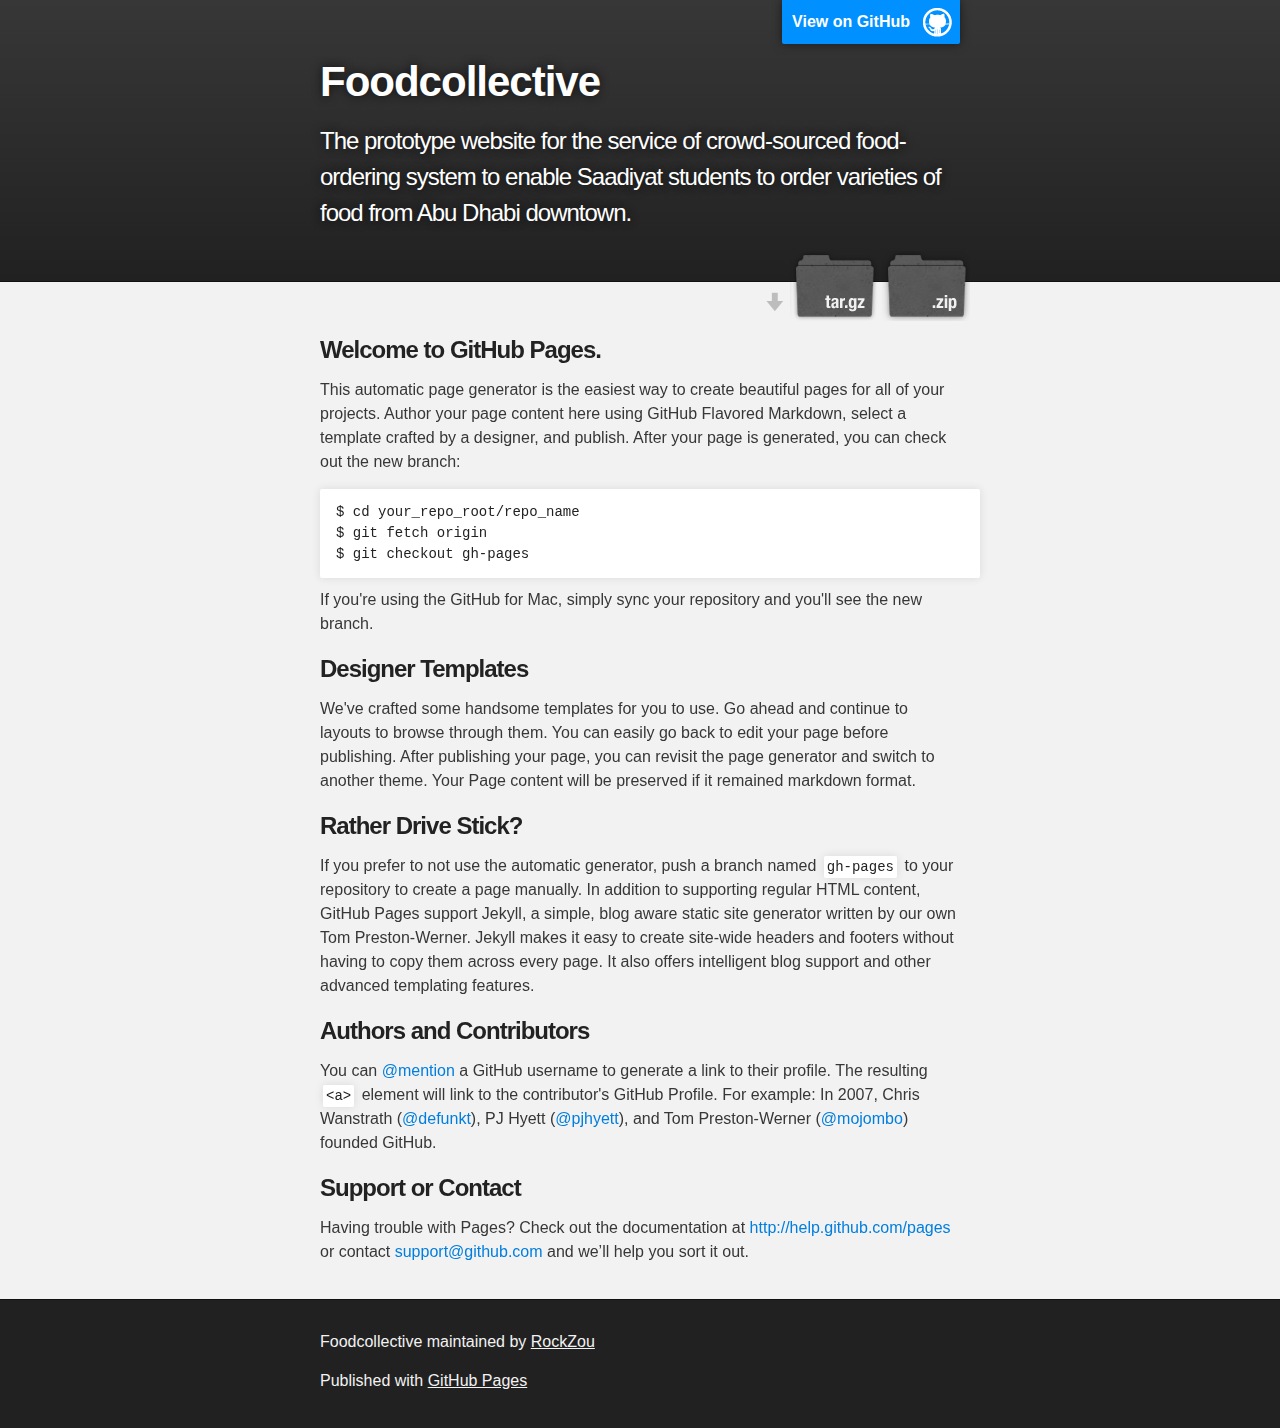
==== index.html @ c1361300 "Create gh-pages branch via GitHub" ====
<!DOCTYPE html>
<html>

  <head>
    <meta charset='utf-8'>
    <meta http-equiv="X-UA-Compatible" content="chrome=1">
    <meta name="description" content="Foodcollective : The prototype website for the service of crowd-sourced food-ordering system to enable Saadiyat students to order varieties of food from Abu Dhabi downtown.">

    <link rel="stylesheet" type="text/css" media="screen" href="stylesheets/stylesheet.css">

    <title>Foodcollective</title>
  </head>

  <body>

    <!-- HEADER -->
    <div id="header_wrap" class="outer">
        <header class="inner">
          <a id="forkme_banner" href="https://github.com/RockZou/FoodCollective">View on GitHub</a>

          <h1 id="project_title">Foodcollective</h1>
          <h2 id="project_tagline">The prototype website for the service of crowd-sourced food-ordering system to enable Saadiyat students to order varieties of food from Abu Dhabi downtown.</h2>

            <section id="downloads">
              <a class="zip_download_link" href="https://github.com/RockZou/FoodCollective/zipball/master">Download this project as a .zip file</a>
              <a class="tar_download_link" href="https://github.com/RockZou/FoodCollective/tarball/master">Download this project as a tar.gz file</a>
            </section>
        </header>
    </div>

    <!-- MAIN CONTENT -->
    <div id="main_content_wrap" class="outer">
      <section id="main_content" class="inner">
        <h3>
<a name="welcome-to-github-pages" class="anchor" href="#welcome-to-github-pages"><span class="octicon octicon-link"></span></a>Welcome to GitHub Pages.</h3>

<p>This automatic page generator is the easiest way to create beautiful pages for all of your projects. Author your page content here using GitHub Flavored Markdown, select a template crafted by a designer, and publish. After your page is generated, you can check out the new branch:</p>

<pre><code>$ cd your_repo_root/repo_name
$ git fetch origin
$ git checkout gh-pages
</code></pre>

<p>If you're using the GitHub for Mac, simply sync your repository and you'll see the new branch.</p>

<h3>
<a name="designer-templates" class="anchor" href="#designer-templates"><span class="octicon octicon-link"></span></a>Designer Templates</h3>

<p>We've crafted some handsome templates for you to use. Go ahead and continue to layouts to browse through them. You can easily go back to edit your page before publishing. After publishing your page, you can revisit the page generator and switch to another theme. Your Page content will be preserved if it remained markdown format.</p>

<h3>
<a name="rather-drive-stick" class="anchor" href="#rather-drive-stick"><span class="octicon octicon-link"></span></a>Rather Drive Stick?</h3>

<p>If you prefer to not use the automatic generator, push a branch named <code>gh-pages</code> to your repository to create a page manually. In addition to supporting regular HTML content, GitHub Pages support Jekyll, a simple, blog aware static site generator written by our own Tom Preston-Werner. Jekyll makes it easy to create site-wide headers and footers without having to copy them across every page. It also offers intelligent blog support and other advanced templating features.</p>

<h3>
<a name="authors-and-contributors" class="anchor" href="#authors-and-contributors"><span class="octicon octicon-link"></span></a>Authors and Contributors</h3>

<p>You can <a href="https://github.com/blog/821" class="user-mention">@mention</a> a GitHub username to generate a link to their profile. The resulting <code>&lt;a&gt;</code> element will link to the contributor's GitHub Profile. For example: In 2007, Chris Wanstrath (<a href="https://github.com/defunkt" class="user-mention">@defunkt</a>), PJ Hyett (<a href="https://github.com/pjhyett" class="user-mention">@pjhyett</a>), and Tom Preston-Werner (<a href="https://github.com/mojombo" class="user-mention">@mojombo</a>) founded GitHub.</p>

<h3>
<a name="support-or-contact" class="anchor" href="#support-or-contact"><span class="octicon octicon-link"></span></a>Support or Contact</h3>

<p>Having trouble with Pages? Check out the documentation at <a href="http://help.github.com/pages">http://help.github.com/pages</a> or contact <a href="mailto:support@github.com">support@github.com</a> and we’ll help you sort it out.</p>
      </section>
    </div>

    <!-- FOOTER  -->
    <div id="footer_wrap" class="outer">
      <footer class="inner">
        <p class="copyright">Foodcollective maintained by <a href="https://github.com/RockZou">RockZou</a></p>
        <p>Published with <a href="http://pages.github.com">GitHub Pages</a></p>
      </footer>
    </div>

    

  </body>
</html>
---- stylesheets/stylesheet.css ----
/*******************************************************************************
Slate Theme for GitHub Pages
by Jason Costello, @jsncostello
*******************************************************************************/

@import url(pygment_trac.css);

/*******************************************************************************
MeyerWeb Reset
*******************************************************************************/

html, body, div, span, applet, object, iframe,
h1, h2, h3, h4, h5, h6, p, blockquote, pre,
a, abbr, acronym, address, big, cite, code,
del, dfn, em, img, ins, kbd, q, s, samp,
small, strike, strong, sub, sup, tt, var,
b, u, i, center,
dl, dt, dd, ol, ul, li,
fieldset, form, label, legend,
table, caption, tbody, tfoot, thead, tr, th, td,
article, aside, canvas, details, embed,
figure, figcaption, footer, header, hgroup,
menu, nav, output, ruby, section, summary,
time, mark, audio, video {
  margin: 0;
  padding: 0;
  border: 0;
  font: inherit;
  vertical-align: baseline;
}

/* HTML5 display-role reset for older browsers */
article, aside, details, figcaption, figure,
footer, header, hgroup, menu, nav, section {
  display: block;
}

ol, ul {
  list-style: none;
}

table {
  border-collapse: collapse;
  border-spacing: 0;
}

/*******************************************************************************
Theme Styles
*******************************************************************************/

body {
  box-sizing: border-box;
  color:#373737;
  background: #212121;
  font-size: 16px;
  font-family: 'Myriad Pro', Calibri, Helvetica, Arial, sans-serif;
  line-height: 1.5;
  -webkit-font-smoothing: antialiased;
}

h1, h2, h3, h4, h5, h6 {
  margin: 10px 0;
  font-weight: 700;
  color:#222222;
  font-family: 'Lucida Grande', 'Calibri', Helvetica, Arial, sans-serif;
  letter-spacing: -1px;
}

h1 {
  font-size: 36px;
  font-weight: 700;
}

h2 {
  padding-bottom: 10px;
  font-size: 32px;
  background: url('../images/bg_hr.png') repeat-x bottom;
}

h3 {
  font-size: 24px;
}

h4 {
  font-size: 21px;
}

h5 {
  font-size: 18px;
}

h6 {
  font-size: 16px;
}

p {
  margin: 10px 0 15px 0;
}

footer p {
  color: #f2f2f2;
}

a {
  text-decoration: none;
  color: #007edf;
  text-shadow: none;

  transition: color 0.5s ease;
  transition: text-shadow 0.5s ease;
  -webkit-transition: color 0.5s ease;
  -webkit-transition: text-shadow 0.5s ease;
  -moz-transition: color 0.5s ease;
  -moz-transition: text-shadow 0.5s ease;
  -o-transition: color 0.5s ease;
  -o-transition: text-shadow 0.5s ease;
  -ms-transition: color 0.5s ease;
  -ms-transition: text-shadow 0.5s ease;
}

a:hover, a:focus {text-decoration: underline;}

footer a {
  color: #F2F2F2;
  text-decoration: underline;
}

em {
  font-style: italic;
}

strong {
  font-weight: bold;
}

img {
  position: relative;
  margin: 0 auto;
  max-width: 739px;
  padding: 5px;
  margin: 10px 0 10px 0;
  border: 1px solid #ebebeb;

  box-shadow: 0 0 5px #ebebeb;
  -webkit-box-shadow: 0 0 5px #ebebeb;
  -moz-box-shadow: 0 0 5px #ebebeb;
  -o-box-shadow: 0 0 5px #ebebeb;
  -ms-box-shadow: 0 0 5px #ebebeb;
}

p img {
  display: inline;
  margin: 0;
  padding: 0;
  vertical-align: middle;
  text-align: center;
  border: none;
}

pre, code {
  width: 100%;
  color: #222;
  background-color: #fff;

  font-family: Monaco, "Bitstream Vera Sans Mono", "Lucida Console", Terminal, monospace;
  font-size: 14px;

  border-radius: 2px;
  -moz-border-radius: 2px;
  -webkit-border-radius: 2px;
}

pre {
  width: 100%;
  padding: 10px;
  box-shadow: 0 0 10px rgba(0,0,0,.1);
  overflow: auto;
}

code {
  padding: 3px;
  margin: 0 3px;
  box-shadow: 0 0 10px rgba(0,0,0,.1);
}

pre code {
  display: block;
  box-shadow: none;
}

blockquote {
  color: #666;
  margin-bottom: 20px;
  padding: 0 0 0 20px;
  border-left: 3px solid #bbb;
}


ul, ol, dl {
  margin-bottom: 15px
}

ul {
  list-style: inside;
  padding-left: 20px;
}

ol {
  list-style: decimal inside;
  padding-left: 20px;
}

dl dt {
  font-weight: bold;
}

dl dd {
  padding-left: 20px;
  font-style: italic;
}

dl p {
  padding-left: 20px;
  font-style: italic;
}

hr {
  height: 1px;
  margin-bottom: 5px;
  border: none;
  background: url('../images/bg_hr.png') repeat-x center;
}

table {
  border: 1px solid #373737;
  margin-bottom: 20px;
  text-align: left;
 }

th {
  font-family: 'Lucida Grande', 'Helvetica Neue', Helvetica, Arial, sans-serif;
  padding: 10px;
  background: #373737;
  color: #fff;
 }

td {
  padding: 10px;
  border: 1px solid #373737;
 }

form {
  background: #f2f2f2;
  padding: 20px;
}

/*******************************************************************************
Full-Width Styles
*******************************************************************************/

.outer {
  width: 100%;
}

.inner {
  position: relative;
  max-width: 640px;
  padding: 20px 10px;
  margin: 0 auto;
}

#forkme_banner {
  display: block;
  position: absolute;
  top:0;
  right: 10px;
  z-index: 10;
  padding: 10px 50px 10px 10px;
  color: #fff;
  background: url('../images/blacktocat.png') #0090ff no-repeat 95% 50%;
  font-weight: 700;
  box-shadow: 0 0 10px rgba(0,0,0,.5);
  border-bottom-left-radius: 2px;
  border-bottom-right-radius: 2px;
}

#header_wrap {
  background: #212121;
  background: -moz-linear-gradient(top, #373737, #212121);
  background: -webkit-linear-gradient(top, #373737, #212121);
  background: -ms-linear-gradient(top, #373737, #212121);
  background: -o-linear-gradient(top, #373737, #212121);
  background: linear-gradient(top, #373737, #212121);
}

#header_wrap .inner {
  padding: 50px 10px 30px 10px;
}

#project_title {
  margin: 0;
  color: #fff;
  font-size: 42px;
  font-weight: 700;
  text-shadow: #111 0px 0px 10px;
}

#project_tagline {
  color: #fff;
  font-size: 24px;
  font-weight: 300;
  background: none;
  text-shadow: #111 0px 0px 10px;
}

#downloads {
  position: absolute;
  width: 210px;
  z-index: 10;
  bottom: -40px;
  right: 0;
  height: 70px;
  background: url('../images/icon_download.png') no-repeat 0% 90%;
}

.zip_download_link {
  display: block;
  float: right;
  width: 90px;
  height:70px;
  text-indent: -5000px;
  overflow: hidden;
  background: url(../images/sprite_download.png) no-repeat bottom left;
}

.tar_download_link {
  display: block;
  float: right;
  width: 90px;
  height:70px;
  text-indent: -5000px;
  overflow: hidden;
  background: url(../images/sprite_download.png) no-repeat bottom right;
  margin-left: 10px;
}

.zip_download_link:hover {
  background: url(../images/sprite_download.png) no-repeat top left;
}

.tar_download_link:hover {
  background: url(../images/sprite_download.png) no-repeat top right;
}

#main_content_wrap {
  background: #f2f2f2;
  border-top: 1px solid #111;
  border-bottom: 1px solid #111;
}

#main_content {
  padding-top: 40px;
}

#footer_wrap {
  background: #212121;
}



/*******************************************************************************
Small Device Styles
*******************************************************************************/

@media screen and (max-width: 480px) {
  body {
    font-size:14px;
  }

  #downloads {
    display: none;
  }

  .inner {
    min-width: 320px;
    max-width: 480px;
  }

  #project_title {
  font-size: 32px;
  }

  h1 {
    font-size: 28px;
  }

  h2 {
    font-size: 24px;
  }

  h3 {
    font-size: 21px;
  }

  h4 {
    font-size: 18px;
  }

  h5 {
    font-size: 14px;
  }

  h6 {
    font-size: 12px;
  }

  code, pre {
    min-width: 320px;
    max-width: 480px;
    font-size: 11px;
  }

}
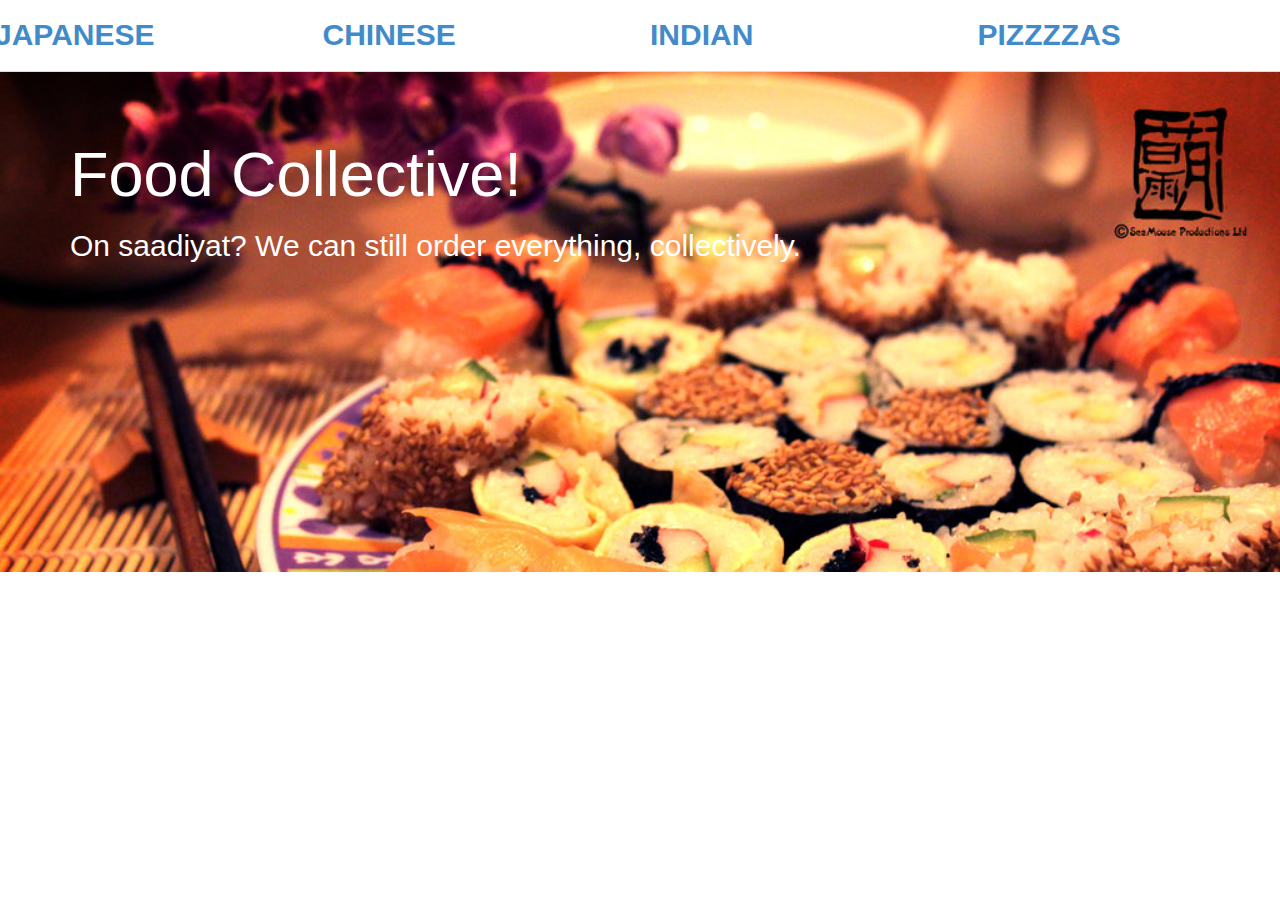
==== commit ca18089b: "change firstproject name to index.html" ====
--- a/index.html
+++ b/index.html
@@ -1,79 +1,60 @@
+
+
+<!-- I really don't know how to do this shit yet  -->
+<!-- But I learn really fucking quick!-->
 <!DOCTYPE html>
+
 <html>
+<head>
+	<meta charset="utf-8">
+	<meta name="viewport" content="width=device-width, initial-scale=1.0">
+	<link rel="stylesheet" href="css/bootstrap.min.css">
+	<link rel="stylesheet" type="text/css" href="css/firstProject.css">
+	<title>
+		Food Collective -- a system for food delivery on Saadiyat
+	</title>
+</head>
 
-  <head>
-    <meta charset='utf-8'>
-    <meta http-equiv="X-UA-Compatible" content="chrome=1">
-    <meta name="description" content="Foodcollective : The prototype website for the service of crowd-sourced food-ordering system to enable Saadiyat students to order varieties of food from Abu Dhabi downtown.">
+<body>
 
-    <link rel="stylesheet" type="text/css" media="screen" href="stylesheets/stylesheet.css">
+	<ul class="nav nav-tabs">
+		<div class="row">
+				<li class="col-md-3 pull-left"><a href="#">Japanese</a></li>	
+				<li class="col-md-3 pull-left"><a href="#">Chinese</a></li>
+				<li class="col-md-3 pull-right"><a href="#">Pizzzzas</a></li>
+				<li class="col-md-3 pull-right"><a href="#">Indian</a></li>
+		</div>
+	</ul>
 
-    <title>Foodcollective</title>
-  </head>
+	<div class="jumbotron">
+		<div class="container">
+			<h1>
+				Food Collective!
+			</h1>
+			<h2>
+				On saadiyat? We can still order everything, collectively.
+			</h2>
+		</div>
+	</div>
 
-  <body>
 
-    <!-- HEADER -->
-    <div id="header_wrap" class="outer">
-        <header class="inner">
-          <a id="forkme_banner" href="https://github.com/RockZou/FoodCollective">View on GitHub</a>
+	<div class="col-large-6">
+		<div class="theTitle">
+			<h1> 
+			</h1>
+		</div>
+	</div>
 
-          <h1 id="project_title">Foodcollective</h1>
-          <h2 id="project_tagline">The prototype website for the service of crowd-sourced food-ordering system to enable Saadiyat students to order varieties of food from Abu Dhabi downtown.</h2>
+	<!-- THIS IS TO TEST THE MEDIA QUERY
+	<div class="testSubject">
+		<p>This is a super long text</p>
+	</div> -->
 
-            <section id="downloads">
-              <a class="zip_download_link" href="https://github.com/RockZou/FoodCollective/zipball/master">Download this project as a .zip file</a>
-              <a class="tar_download_link" href="https://github.com/RockZou/FoodCollective/tarball/master">Download this project as a tar.gz file</a>
-            </section>
-        </header>
-    </div>
+	<div id="theResults">
+	</div>
+	<script src="https://code.jquery.com/jquery-2.1.1.min.js"></script>
+	<script src="js/api.js"></script>
 
-    <!-- MAIN CONTENT -->
-    <div id="main_content_wrap" class="outer">
-      <section id="main_content" class="inner">
-        <h3>
-<a name="welcome-to-github-pages" class="anchor" href="#welcome-to-github-pages"><span class="octicon octicon-link"></span></a>Welcome to GitHub Pages.</h3>
+</body>
 
-<p>This automatic page generator is the easiest way to create beautiful pages for all of your projects. Author your page content here using GitHub Flavored Markdown, select a template crafted by a designer, and publish. After your page is generated, you can check out the new branch:</p>
-
-<pre><code>$ cd your_repo_root/repo_name
-$ git fetch origin
-$ git checkout gh-pages
-</code></pre>
-
-<p>If you're using the GitHub for Mac, simply sync your repository and you'll see the new branch.</p>
-
-<h3>
-<a name="designer-templates" class="anchor" href="#designer-templates"><span class="octicon octicon-link"></span></a>Designer Templates</h3>
-
-<p>We've crafted some handsome templates for you to use. Go ahead and continue to layouts to browse through them. You can easily go back to edit your page before publishing. After publishing your page, you can revisit the page generator and switch to another theme. Your Page content will be preserved if it remained markdown format.</p>
-
-<h3>
-<a name="rather-drive-stick" class="anchor" href="#rather-drive-stick"><span class="octicon octicon-link"></span></a>Rather Drive Stick?</h3>
-
-<p>If you prefer to not use the automatic generator, push a branch named <code>gh-pages</code> to your repository to create a page manually. In addition to supporting regular HTML content, GitHub Pages support Jekyll, a simple, blog aware static site generator written by our own Tom Preston-Werner. Jekyll makes it easy to create site-wide headers and footers without having to copy them across every page. It also offers intelligent blog support and other advanced templating features.</p>
-
-<h3>
-<a name="authors-and-contributors" class="anchor" href="#authors-and-contributors"><span class="octicon octicon-link"></span></a>Authors and Contributors</h3>
-
-<p>You can <a href="https://github.com/blog/821" class="user-mention">@mention</a> a GitHub username to generate a link to their profile. The resulting <code>&lt;a&gt;</code> element will link to the contributor's GitHub Profile. For example: In 2007, Chris Wanstrath (<a href="https://github.com/defunkt" class="user-mention">@defunkt</a>), PJ Hyett (<a href="https://github.com/pjhyett" class="user-mention">@pjhyett</a>), and Tom Preston-Werner (<a href="https://github.com/mojombo" class="user-mention">@mojombo</a>) founded GitHub.</p>
-
-<h3>
-<a name="support-or-contact" class="anchor" href="#support-or-contact"><span class="octicon octicon-link"></span></a>Support or Contact</h3>
-
-<p>Having trouble with Pages? Check out the documentation at <a href="http://help.github.com/pages">http://help.github.com/pages</a> or contact <a href="mailto:support@github.com">support@github.com</a> and we’ll help you sort it out.</p>
-      </section>
-    </div>
-
-    <!-- FOOTER  -->
-    <div id="footer_wrap" class="outer">
-      <footer class="inner">
-        <p class="copyright">Foodcollective maintained by <a href="https://github.com/RockZou">RockZou</a></p>
-        <p>Published with <a href="http://pages.github.com">GitHub Pages</a></p>
-      </footer>
-    </div>
-
-    
-
-  </body>
-</html>
+</html>--- a/css/firstProject.css
+++ b/css/firstProject.css
@@ -0,0 +1,43 @@
+.nav li {
+
+	color: #5a5a5a;
+  font-size: 30px;
+  font-weight: bold;
+  padding: 14px 10px;
+  text-transform: uppercase;
+  height: 40;
+}
+
+.nav a{
+	display: inline;
+}
+
+.nav a:hover{
+	color: red;
+}
+
+.jumbotron{
+	background-image: url('../src/sushi.jpg');
+	background-size: cover;
+	height: 500px;
+}
+
+.jumbotron .container{
+	color: #ffffff;
+	position: relative;
+	top: 100;
+}
+
+.theTitle
+{
+	color: red;
+}
+
+/*@media (max-width: 800px){*/
+	.testSubject{
+		text-align: center;
+		width: 80%;
+		background-color: yellow;
+		margin: 0 auto;
+	}
+/*}*/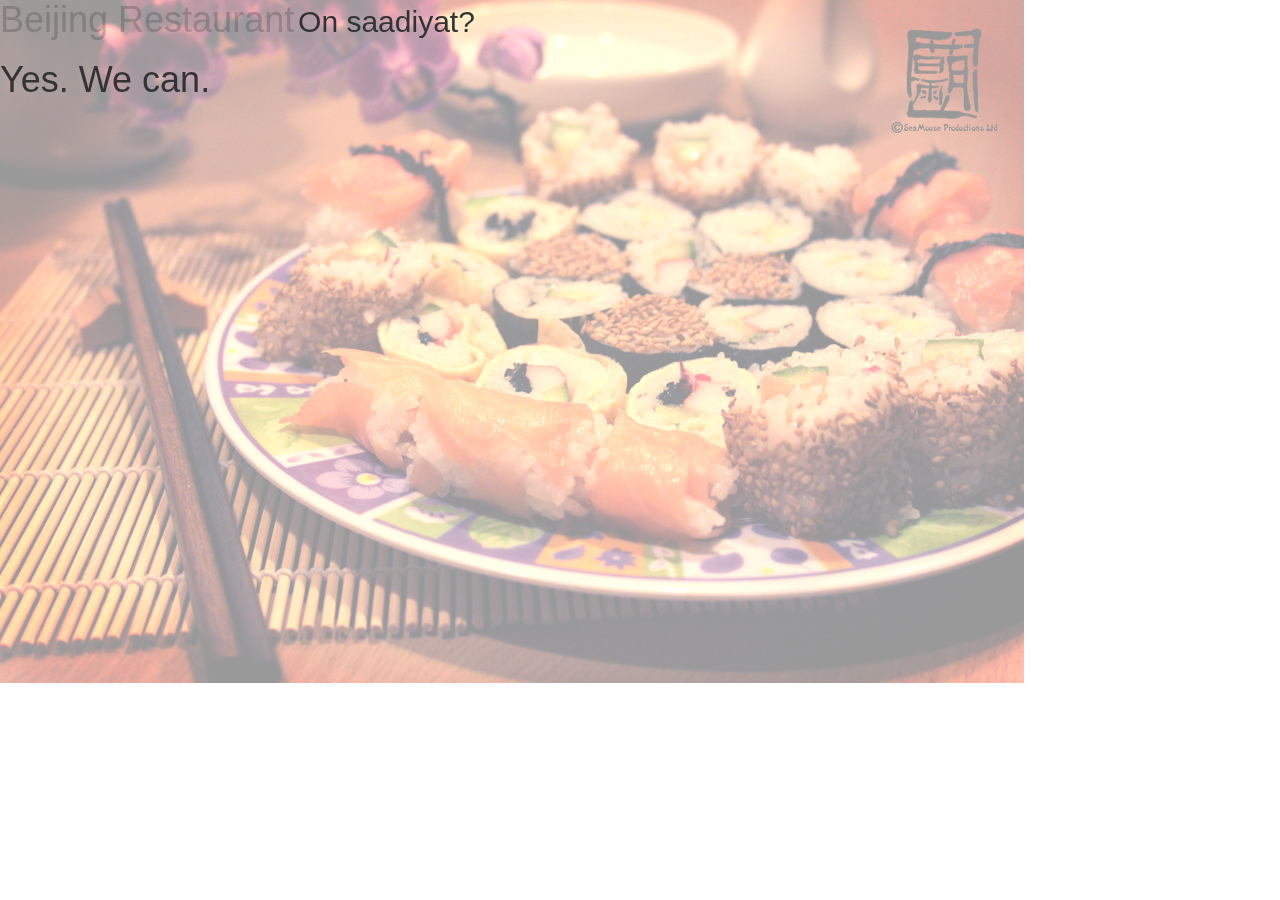
==== commit f3f71784: "first assgiment -- fb comment, kimono api for samurai, looping vanishing text" ====
--- a/index.html
+++ b/index.html
@@ -9,25 +9,17 @@
 	<meta charset="utf-8">
 	<meta name="viewport" content="width=device-width, initial-scale=1.0">
 	<link rel="stylesheet" href="css/bootstrap.min.css">
-	<link rel="stylesheet" type="text/css" href="css/firstProject.css">
+	<link rel="stylesheet" type="text/css" href="css/style.css">
 	<title>
-		Food Collective -- a system for food delivery on Saadiyat
+		Food Collective -- yes, we can.
 	</title>
 </head>
 
 <body>
 
-	<ul class="nav nav-tabs">
-		<div class="row">
-				<li class="col-md-3 pull-left"><a href="#">Japanese</a></li>	
-				<li class="col-md-3 pull-left"><a href="#">Chinese</a></li>
-				<li class="col-md-3 pull-right"><a href="#">Pizzzzas</a></li>
-				<li class="col-md-3 pull-right"><a href="#">Indian</a></li>
-		</div>
-	</ul>
-
-	<div class="jumbotron">
-		<div class="container">
+<!-- 
+ 	<div id="">
+		<div id="container">
 			<h1>
 				Food Collective!
 			</h1>
@@ -36,22 +28,33 @@
 			</h2>
 		</div>
 	</div>
+ -->	
 
+	<div id='theImg'>
+		<img src="src/sushi.jpg" class="img-responsive" alt="Responsive image">
+	</div>
 
-	<div class="col-large-6">
-		<div class="theTitle">
-			<h1> 
+	<div id='theHead'>
+		<div id="container">
+			<h1 class='quotes'>
+				Samurai
 			</h1>
+			<h2>
+				On saadiyat?
+			</h2>
+			<h1>Yes. We can.</h1>
 		</div>
 	</div>
 
-	<!-- THIS IS TO TEST THE MEDIA QUERY
-	<div class="testSubject">
-		<p>This is a super long text</p>
-	</div> -->
+ 	<div id="news" class='nav'>
+ 		<!-- all js stuff -->
+ 	</div>
+
 
 	<div id="theResults">
+		<!-- all js stuff -->
 	</div>
+
 	<script src="https://code.jquery.com/jquery-2.1.1.min.js"></script>
 	<script src="js/api.js"></script>
 
--- a/css/style.css
+++ b/css/style.css
@@ -0,0 +1,36 @@
+
+#theImg{
+	padding-top: 0;
+	width: 100%;
+	height: 100%;
+	position: fixed;
+	opacity: 0.4;
+	z-index: -1;
+}
+
+#news{
+	font-size: 30px;
+	text-align: center;
+	color: white;
+}
+
+
+#theHead{
+	width:100%;
+	height: 100%;
+}
+
+#theHead h2{
+	display: inline;
+}
+
+.quotes{
+	display: inline;
+}
+
+
+
+#theResults{
+	color: white;
+}
+
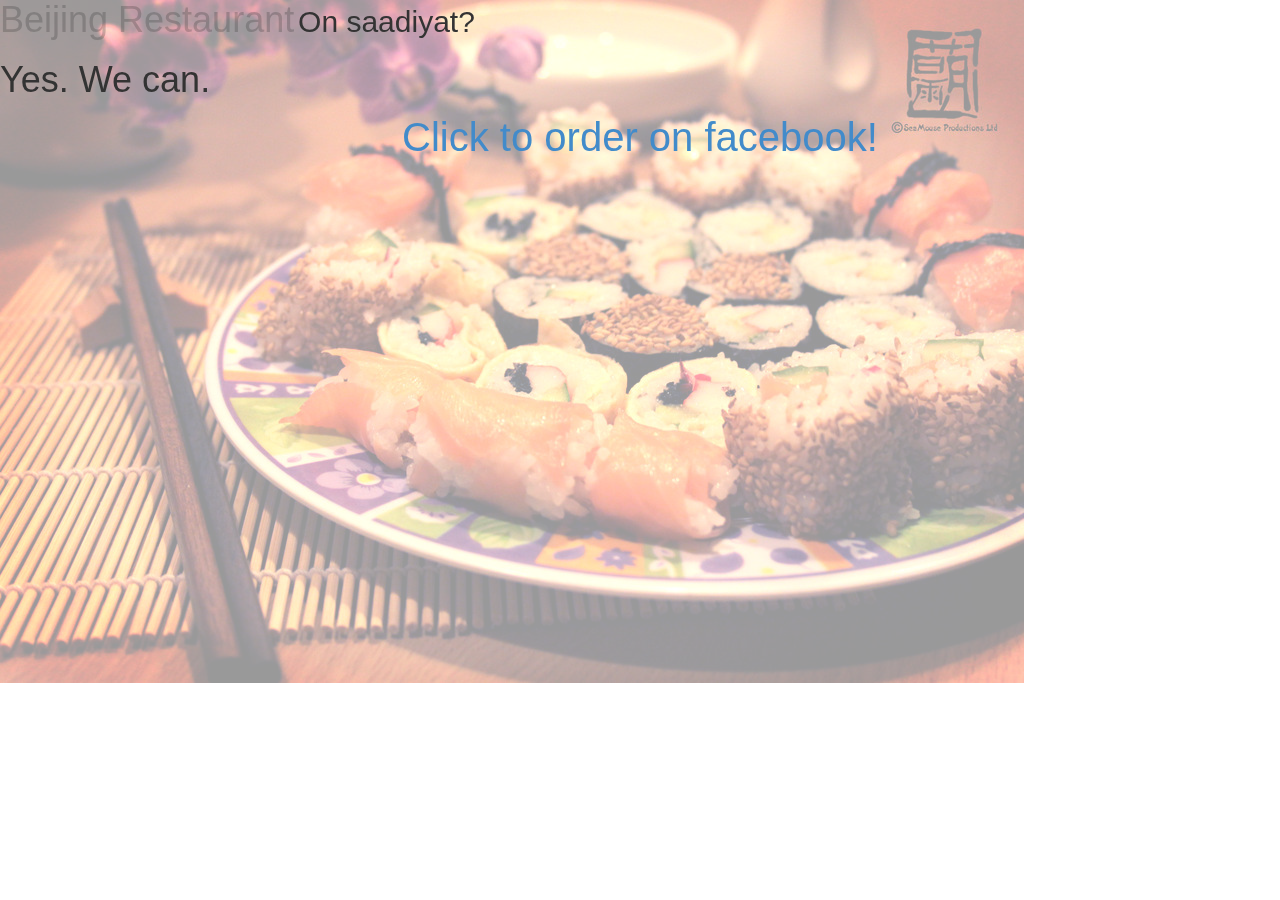
==== commit 518ed89c: "add order on facebook" ====
--- a/index.html
+++ b/index.html
@@ -49,7 +49,9 @@
  	<div id="news" class='nav'>
  		<!-- all js stuff -->
  	</div>
-
+	<div id='theButton'>
+		<a href='https://www.facebook.com/groups/855748017783462/855748381116759/?ref=notif&notif_t=group_comment' target='_blank'>Click to order on facebook!</a>
+	</div>
 
 	<div id="theResults">
 		<!-- all js stuff -->
--- a/css/style.css
+++ b/css/style.css
@@ -34,3 +34,8 @@
 	color: white;
 }
 
+#theButton{
+	text-align: center;
+	font-size: 40px;
+}
+
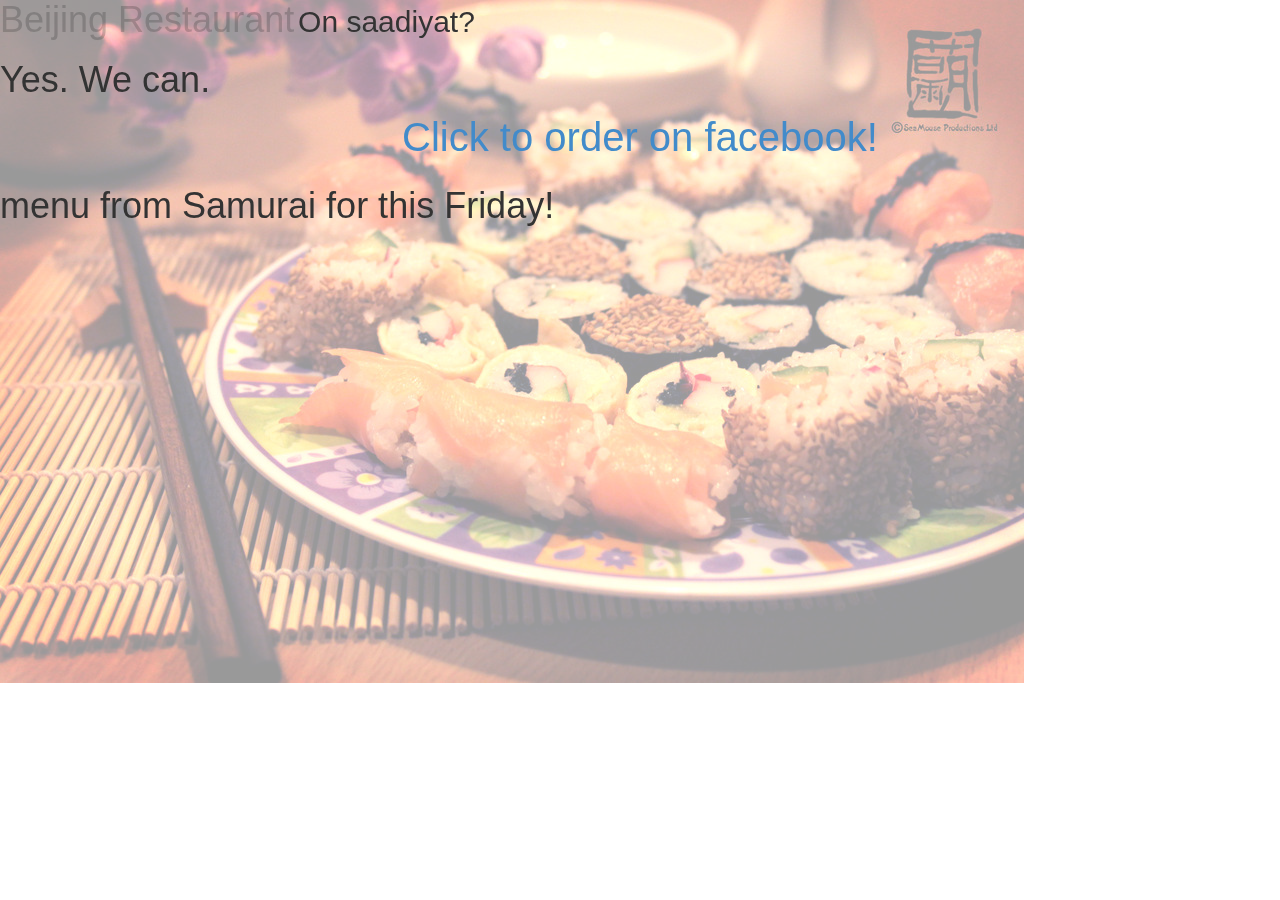
==== commit c2d1402c: "add menu name" ====
--- a/index.html
+++ b/index.html
@@ -52,7 +52,9 @@
 	<div id='theButton'>
 		<a href='https://www.facebook.com/groups/855748017783462/855748381116759/?ref=notif&notif_t=group_comment' target='_blank'>Click to order on facebook!</a>
 	</div>
-
+	<div id='menuName'>
+		<h1>menu from Samurai for this Friday!</h1>
+	</div>
 	<div id="theResults">
 		<!-- all js stuff -->
 	</div>
